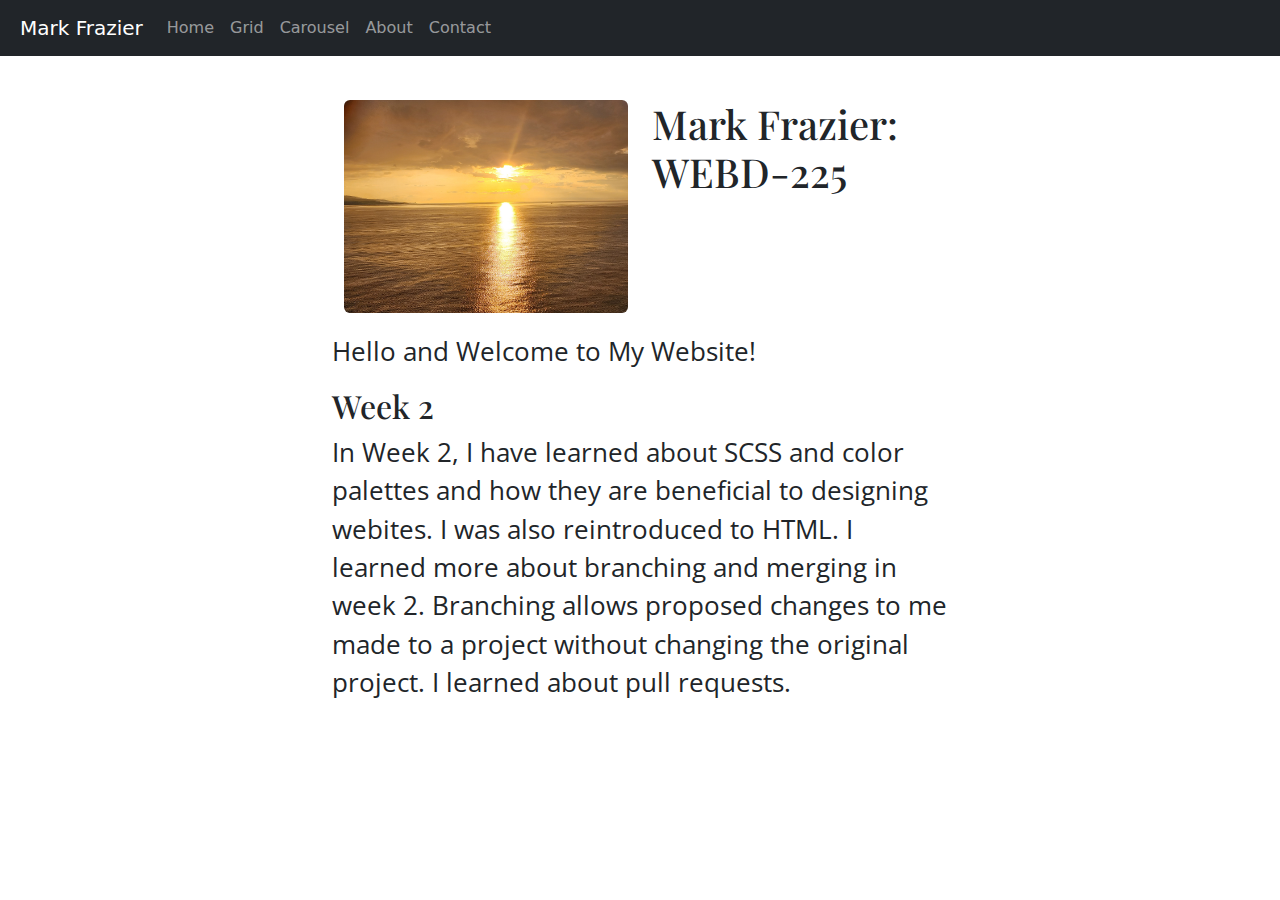
==== index.html @ 49a99063 "Update index.html" ====
<!doctype html>
<html lang="en">
<head>
  <meta charset="utf-8">
  <meta name="viewport" content="width=device-width, initial-scale=1, shrink-to-fit=no">
  <meta name="description" content="">
  <meta name="author" content="">
  <title>Mark Frazier</title>
  <link rel="canonical" href="https://getbootstrap.com/docs/4.0/examples/starter-template/">
  <!-- Bootstrap core CSS -->
  <link href="css/styles.css" rel="stylesheet">

  <!-- Custom styles for this template -->
  <link href="https://cdn.jsdelivr.net/npm/bootstrap@5.3.2/dist/css/bootstrap.min.css" rel="stylesheet">
</head>
<body>
<nav class="navbar navbar-expand-md navbar-dark bg-dark fixed-top">
  <a class="navbar-brand" href="#">Mark Frazier</a>
  <button class="navbar-toggler" type="button" data-toggle="collapse" data-target="#navbarsExampleDefault" aria-controls="navbarsExampleDefault" aria-expanded="false" aria-label="Toggle navigation">
    <span class="navbar-toggler-icon"></span>
  </button>
  <div class="collapse navbar-collapse" id="navbarsExampleDefault">
        <ul class="navbar-nav mr-auto">
            <li class="nav-item active">
                <a class="nav-link" href="index.html">Home</a>
            </li>
            <li class="nav-item">
                <a class="nav-link" href="grid.html">Grid</a>
            </li>
            <li class="nav-item">
                <a class="nav-link" href="carousel.html">Carousel</a>
            </li>
            <li class="nav-item">
                <a class="nav-link" href="about.html">About</a>
            </li>
                       <li class="nav-item">
                <a class="nav-link" href="contact.html">Contact</a>
            </li>
        </ul>
  </div>
</nav>

<main role="main" class="container-fluid">

  <div class="container home_2col">
    <div class="row">
      <div class="col">
        <img src="images/sunset.jpg" class="rounded d-block dibley" alt="...">
      </div>
      <div class="col">
        <h1>Mark Frazier: WEBD-225</h1>
      </div>
    </div>
  </div><!--end 2col-->

  <p> Hello and Welcome to My Website!</p>

      <article>

      
        <h2>Week 2</h2>
        <p>
            In Week 2, I have learned about SCSS and color palettes and how they are beneficial to designing webites. I was also reintroduced to HTML. I learned more about branching and merging in week 2. Branching allows proposed changes to me made to a project without changing the original project. I learned about pull requests.
        </p>
    </article>
</main><!-- /.container -->

<!-- Bootstrap core JavaScript
================================================== -->
<!-- Placed at the end of the document so the pages load faster -->
<script src="https://code.jquery.com/jquery-3.2.1.slim.min.js" integrity="sha384-KJ3o2DKtIkvYIK3UENzmM7KCkRr/rE9/Qpg6aAZGJwFDMVNA/GpGFF93hXpG5KkN" crossorigin="anonymous"></script>
<script src="https://cdn.jsdelivr.net/npm/popper.js@1.12.9/dist/umd/popper.min.js" integrity="sha384-ApNbgh9B+Y1QKtv3Rn7W3mgPxhU9K/ScQsAP7hUibX39j7fakFPskvXusvfa0b4Q" crossorigin="anonymous"></script>
<script src="https://cdn.jsdelivr.net/npm/bootstrap@5.3.3/dist/js/bootstrap.bundle.min.js" integrity="sha384-YvpcrYf0tY3lHB60NNkmXc5s9fDVZLESaAA55NDzOxhy9GkcIdslK1eN7N6jIeHz" crossorigin="anonymous"></script>

</body>
</html>
---- css/styles.css ----
@import url('https://fonts.googleapis.com/css2?family=Open+Sans:wght@300&family=Playfair+Display&display=swap');


/*GLOBAL*/
body {
    padding-top: 5rem;

}

h1,h2,h3,h4,h5,h6 {
    font-family: 'Playfair Display', serif;
}


main {
    padding: 20px;
}
main.container-fluid {
    width: 50%;
}

p {
    font-family: 'Open Sans', sans-serif;
    font-size: 1.6rem;
}

nav {
    margin-bottom: 120px;
}

.navbar-brand {
    margin-left: 20px;
}

button.navbar-toggler{
margin-right: 10px;
}

.home_2col {
    margin-bottom: 20px;
}

img.dibley {
    max-width: 100%
}

.wrapper {
  display: grid;
  grid-template-columns: 1fr 1fr 1fr 1fr 1fr 1fr;
  grid-template-rows: 1fr 1fr 1fr 1fr 1fr;
  background-color: white;
  padding: 10px;
  grid-gap:.5em;
 }

.box1 {
   background-color: Chartreuse;
   grid-column: 1 / 4;
   grid-row: 1 / 3;
   padding: 10px;
   }
.box2 {
   background-color: aqua;
   grid-column: 1 / 2;
   grid-row: 3 / 5;  
   padding: 10px;
}
.box3 {
   background-color: yellow;
   grid-column: 2 / 4;
   grid-row: 3;
   padding: 10px;
   }
.box4 {
   background-color: orange;
   grid-column: 2;
   grid-row: 4;  
   padding: 10px;
}
.box5 {
   background-color: pink;
   grid-column: 3;
   grid-row: 4;
   padding: 10px;
   }
.box6 {
   background-color: Fuchsia;
   grid-column: 1 / 4;
   grid-row: 5;  
   padding: 10px;
}
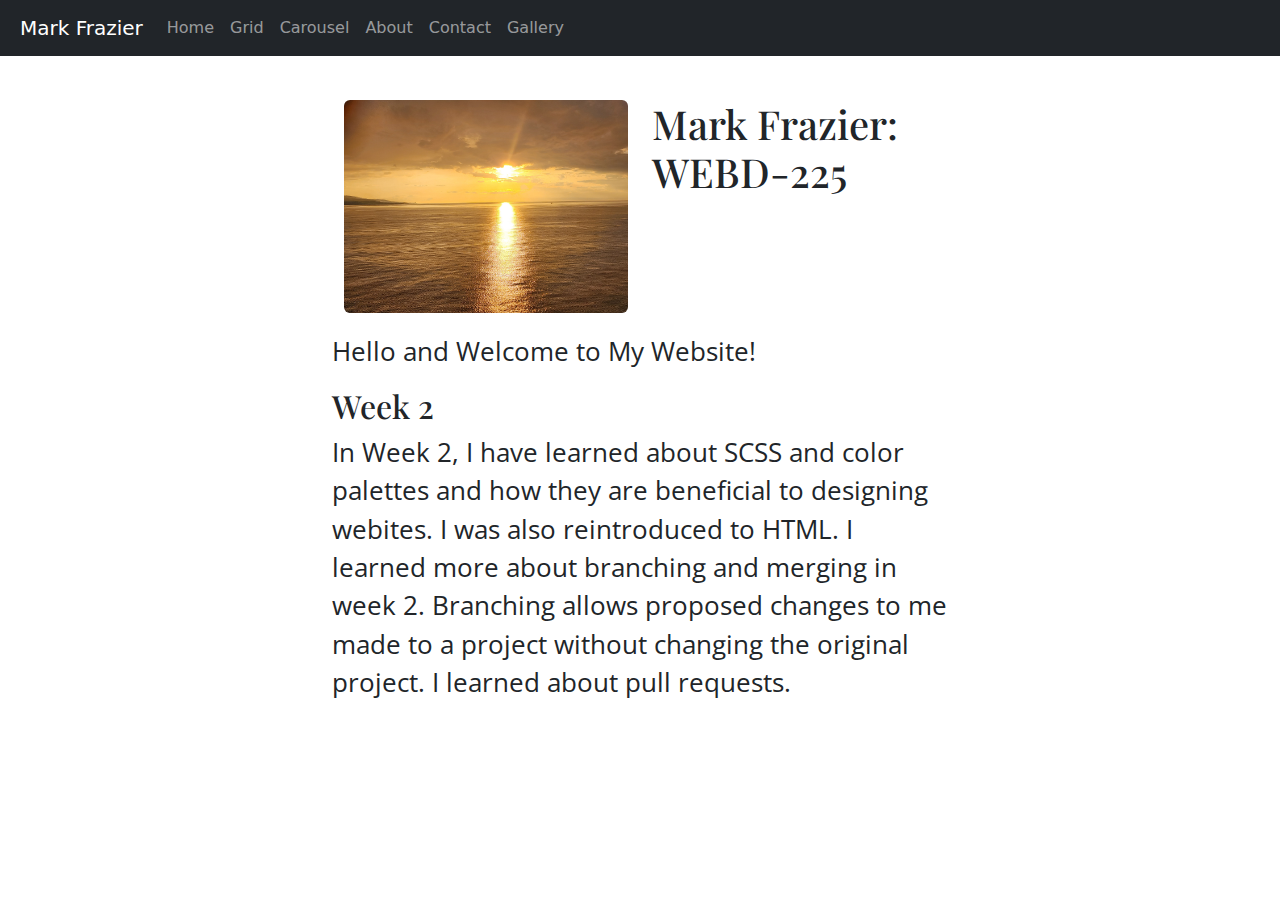
==== commit 2a61a57e: "Update index.html" ====
--- a/index.html
+++ b/index.html
@@ -5,13 +5,18 @@
   <meta name="viewport" content="width=device-width, initial-scale=1, shrink-to-fit=no">
   <meta name="description" content="">
   <meta name="author" content="">
-  <title>Mark Frazier</title>
+  <title>Home: Mark Frazier</title>
   <link rel="canonical" href="https://getbootstrap.com/docs/4.0/examples/starter-template/">
   <!-- Bootstrap core CSS -->
   <link href="css/styles.css" rel="stylesheet">
 
   <!-- Custom styles for this template -->
   <link href="https://cdn.jsdelivr.net/npm/bootstrap@5.3.2/dist/css/bootstrap.min.css" rel="stylesheet">
+
+  <link rel="apple-touch-icon" sizes="180x180" href="images/apple-touch-icon.png">
+  <link rel="icon" type="image/png" sizes="32x32" href="images/favicon-32x32.png">
+  <link rel="icon" type="image/png" sizes="16x16" href="images/favicon-16x16.png">
+  <link rel="manifest" href="images/site.webmanifest">
 </head>
 <body>
 <nav class="navbar navbar-expand-md navbar-dark bg-dark fixed-top">
@@ -33,9 +38,12 @@
             <li class="nav-item">
                 <a class="nav-link" href="about.html">About</a>
             </li>
-                       <li class="nav-item">
+            <li class="nav-item">
                 <a class="nav-link" href="contact.html">Contact</a>
             </li>
+            <li class="nav-item">
+                <a class="nav-link" href="contact.html">Gallery</a>
+            </li>            
         </ul>
   </div>
 </nav>
--- a/css/styles.css
+++ b/css/styles.css
@@ -89,3 +89,11 @@
    grid-row: 5;  
    padding: 10px;
 }
+/**
+
+.contact_form_div {
+  height: 300px;
+  display: flex;
+  align-items: center;
+  justify-content: center;
+}
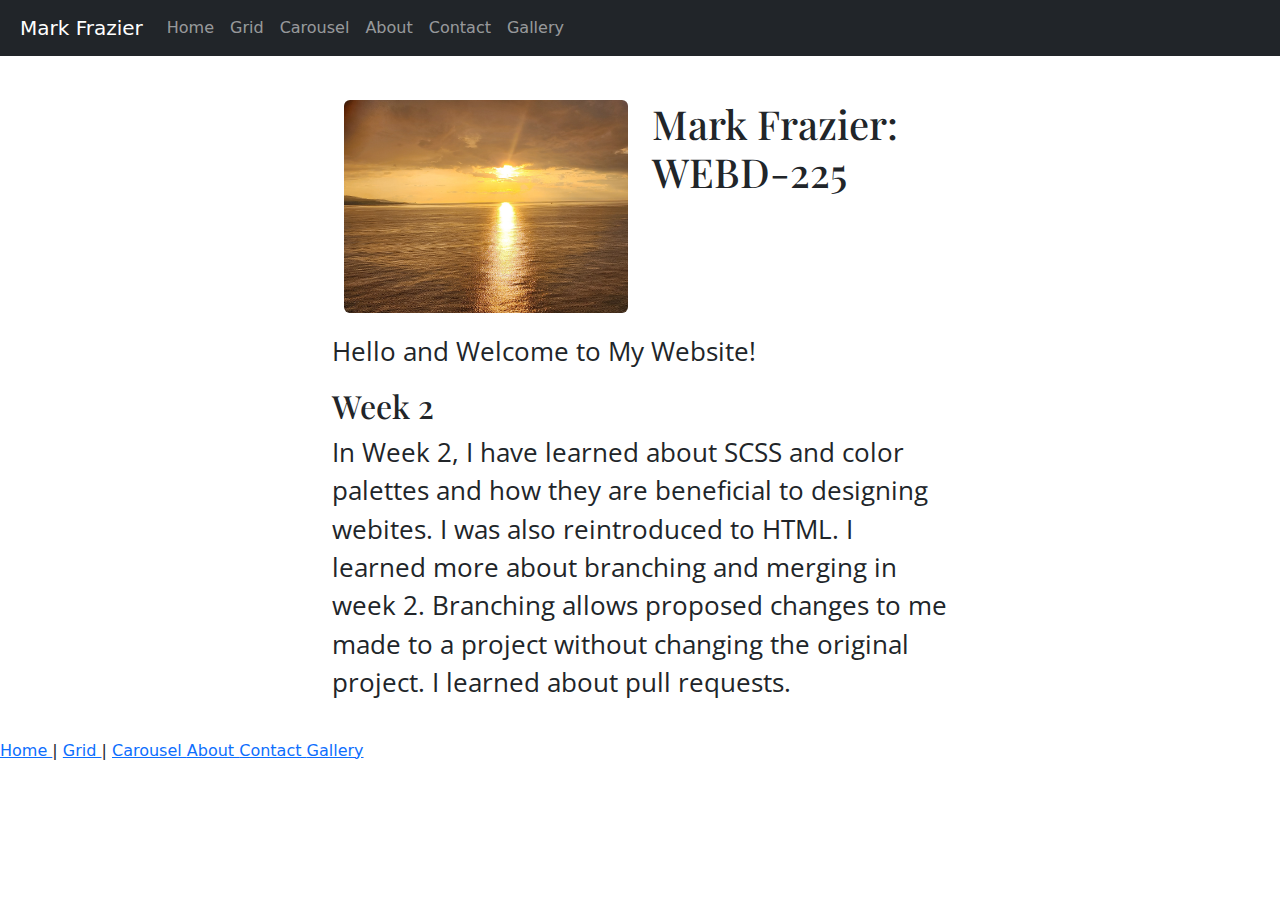
==== commit 60678348: "Update index.html" ====
--- a/index.html
+++ b/index.html
@@ -42,7 +42,7 @@
                 <a class="nav-link" href="contact.html">Contact</a>
             </li>
             <li class="nav-item">
-                <a class="nav-link" href="contact.html">Gallery</a>
+                <a class="nav-link" href="gallery.html">Gallery</a>
             </li>            
         </ul>
   </div>
@@ -73,6 +73,30 @@
     </article>
 </main><!-- /.container -->
 
+  <footer>
+    <a href="https://tramark.github.io/webd_frazier.github.io/index.html">
+      Home
+    </a>|
+    <a href="https://tramark.github.io/webd_frazier.github.io/grid.html">
+      Grid
+    </a>|
+    <a href="https://tramark.github.io/webd_frazier.github.io/carousel.html">
+      Carousel
+    </a>
+    <a href="https://tramark.github.io/webd_frazier.github.io/about.html">
+      About
+    </a>
+        <a href="https://tramark.github.io/webd_frazier.github.io/Contact.html">
+      Contact
+    </a>
+        <a href="https://tramark.github.io/webd_frazier.github.io/Gallery.html">
+      Gallery
+    </a>
+
+  </footer>
+
+  <!--HTML figcaption tag ends here-->
+
 <!-- Bootstrap core JavaScript
 ================================================== -->
 <!-- Placed at the end of the document so the pages load faster -->
--- a/css/styles.css
+++ b/css/styles.css
@@ -97,3 +97,9 @@
   align-items: center;
   justify-content: center;
 }
+.gallery {
+  height: 300px;
+  display: flex;
+  align-items: center;
+  justify-content: center;
+}
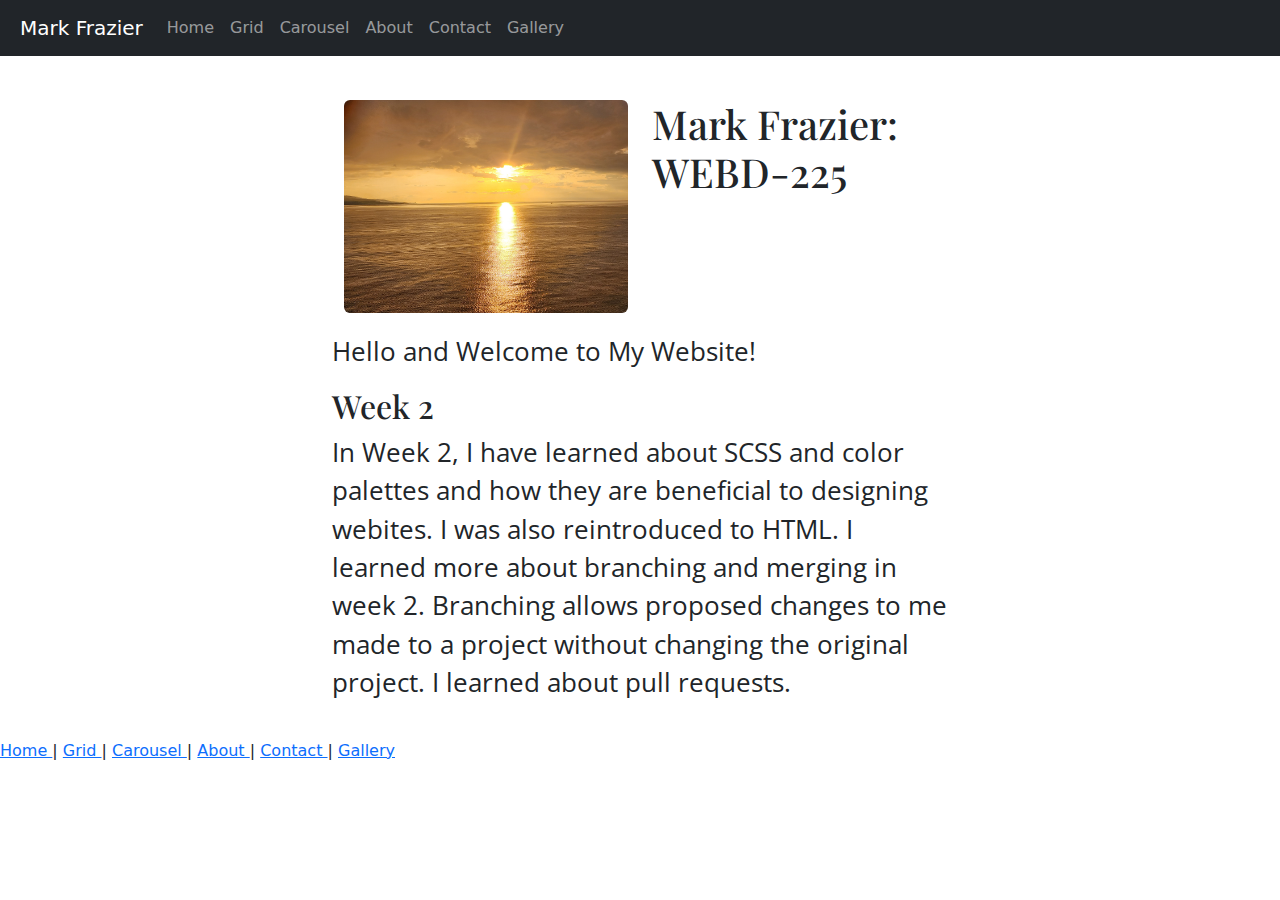
==== commit f59ee3f8: "Update index.html" ====
--- a/index.html
+++ b/index.html
@@ -82,13 +82,13 @@
     </a>|
     <a href="https://tramark.github.io/webd_frazier.github.io/carousel.html">
       Carousel
-    </a>
+    </a>|
     <a href="https://tramark.github.io/webd_frazier.github.io/about.html">
       About
-    </a>
+    </a>|
         <a href="https://tramark.github.io/webd_frazier.github.io/Contact.html">
       Contact
-    </a>
+    </a>|
         <a href="https://tramark.github.io/webd_frazier.github.io/Gallery.html">
       Gallery
     </a>
--- a/css/styles.css
+++ b/css/styles.css
@@ -103,3 +103,9 @@
   align-items: center;
   justify-content: center;
 }
+.footer {
+  height: 20px;
+  display: flex;
+  align-items: center;
+  justify-content: center;
+}
